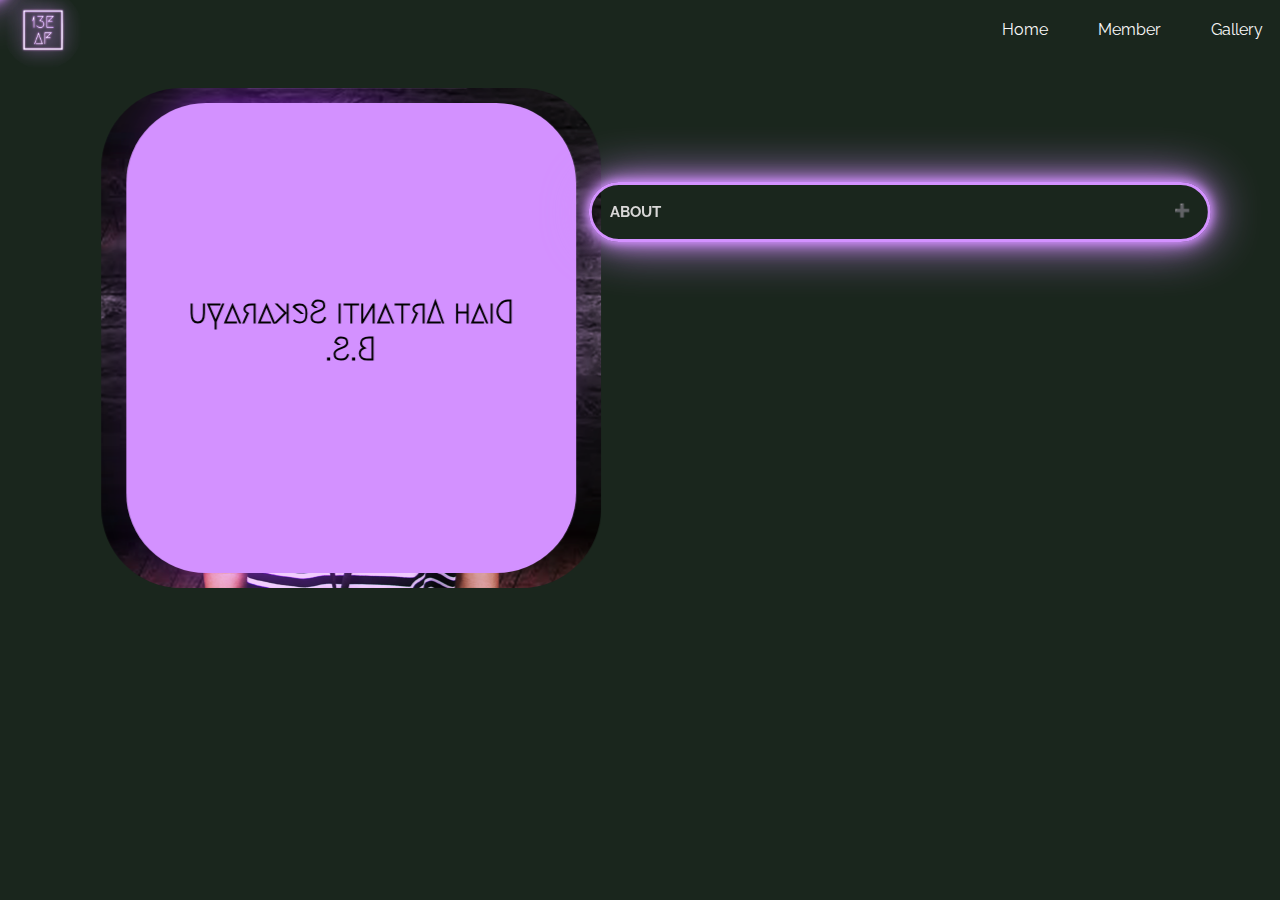
==== diah.html @ f05bc7c3 "purple color theme updated" ====
<!DOCTYPE html>
<html lang="en">
<head>
    <meta charset="UTF-8">
    <meta http-equiv="X-UA-Compatible" content="IE=edge">
    <meta name="viewport" content="width=device-width, initial-scale=1.0">
    <title>Hi, I am Diah!</title>
    <link rel="stylesheet" href="./profilestyle.css">
</head>
<body>
    <div class="profile-page">
        <div class="navbar">
          <ul>
            <li id="class-logo"><a href="./index.html"><img src="./Asset/logo diah.png" alt="classlogo.svg" id="logo-img"></a></li>  
            <li><a href=".gallery">Gallery</a></li>
            <li class="dropdown">
             <a href="javascript:void(0)" class="dropbtn">Member</a>
                <div class="dropdown-content">
                     <a href="./diah.html">Diah</a>
                     <a href="#">Gavin</a>
                     <a href="#">Icha</a>
                     <a href="#">Lala</a>
                     <a href="#">Ommar</a>
                     <a href="#">Radit</a>
                     <a href="#">Raihan</a>
                     <a href="#">Sasti</a>
                     <a href="#">Zhazha</a>
                </div>
            </li>
            <li><a href="./index.html">Home</a></li>
          </ul>  
        </div>
        <div class="frame1">
           <div class="flip-box">
              <div class="flip-box-inner">
                <div class="flip-box-front">
                  <img src="./Asset/dadodo.png" alt="Diah">
                </div>
                <div class="flip-box-back">
                  <h1 class="flip-text">Diah Artanti Sekarayu B.S.</h1>
                </div>
           </div>
        </div>
        <div class="about">
         <button type="button" class="collapsible">About</button>
         <div class="content">
          <p>Please send the content you wish to display in the message form!</p>
         </div>  
        </div>
       </div>
    </div>
    <script src="./Profilescript.js"></script>
  </body>
</html>
---- profilestyle.css ----
@font-face {
    font-family: 'Megrim';
    src: url(./Asset/Megrim-Regular.ttf);
}
@font-face {
    font-family: 'Raleway';
    src: url(./Asset/Raleway-VariableFont_wght.ttf);
}
body{
    background-color: #1A261D;
    height: 100%;
    overflow-x: hidden;
}
ul {
    list-style-type: none;
    padding: 0;
    background-color: #1A261D;
    font-family: 'Raleway', sans-serif;
    position: fixed;
    top: 0; 
    width: 100%;
    z-index: 10;
    height: 50px;
    margin: 0;
  }
  
  li {
    float: right;
  }
  
  li a, .dropbtn {
    display: inline-block;
    color: #f9f9f9;
    text-align: center;
    padding: 15px 20px;
    text-decoration: none;
    margin: 5px;
  }
  #class-logo{
    float: left;
    transform: translate(-40px,-40px);
   background-color: transparent;
   width: 20px;
   height: 20px;
   padding: 10px;
 }
#logo-img{
    width: 80px;
   height: 80px;
}
  li:hover, .dropdown:hover {
      color: #1A261D;
      background: #cd88fc;
      box-shadow: 0 0 10px #d391ff, 0 0 20px #d391ff, 0 0 50px #d391ff;
      border-radius: 1rem;
  }
  
  li.dropdown {
    display: inline-block;
  }
  
  .dropdown-content {
    display: none;
    position: absolute;
    background-color: #f9f9f9;
    min-width: 100px;
    box-shadow: 0px 8px 16px 0px rgba(0,0,0,0.2);
    z-index: 1;
  }
  
  .dropdown-content a {
    color: black;
    padding: 12px 16px;
    text-decoration: none;
    display: block;
    text-align: left;
  }
  
  .dropdown-content a:hover {
    background-color: #D9D7D7;
  }
  
  .dropdown:hover .dropdown-content {
    display: block;
  }
  .frame1{
    display: grid;
    grid-template-columns: 1fr 1fr;
    grid-gap: 20px;
    transform: translateX(5%);
  }
.flip-box{
  margin: 80px auto auto 30px;
  background-color: transparent;
  width: 500px;
  height: 500px;
  perspective: 1000px;
}
.flip-box-inner{
  position: relative;
  width: 100%;
  height: 100%;
  text-align: center;
  font-family: 'megrim';
  transition: transform 0.8s;
  transform-style: preserve-3d;
}
.flip-box:hover .flip-box-inner{
  transform: rotateY(180deg);
}
img{
  width: 500px;
  height: 500px;
  border-radius: 5rem;
}

.flip-box-front .flip-box-back{
  position: absolute;
  width: 100%;
  height: 100%;
  -webkit-backface-visibility: hidden;
  backface-visibility: hidden;
}
.flip-box-front{
background-color: #1A261D;
}
.flip-box-back{
  background-color: #d391ff;
  position: absolute;
  width: 350px;
  height: 200px;
  padding: 170px 50px 100px 50px;
  border-radius: 5rem;
  top: 50%;
  left: 50%;
  transform: rotateY(180deg) translate(50%, -50%);
}
.about{
  display: inline;
  transform: translate(-20%, 30%);
  width: 100%;
}
.collapsible {
  background-color: transparent;
  color: #D9D7D7;
  cursor: pointer;
  padding: 18px;
  width: 100%;
  border: #d391ff solid;
  border-radius: 5rem;
  text-align: left;
  outline: none;
  font-size: 15px;
  font-family: 'Raleway';
  font-weight: bold;
  text-transform: uppercase;
  box-shadow: 0 0 10px #d391ff, 0 0 20px #d391ff, 0 0 50px #d391ff;
}
.active, .collapsible:hover {
  background-color: #d391ff;
  color: #1A261D;
  box-shadow: 0 0 5px #d391ff, 0 0 20px #d391ff;
}
.content {
  padding: 0px 18px;
  width: 90%;
  overflow: hidden;
  background-color: #f6e3ff;
  transform: translateX(2.5%);
  max-height: 0;
  transition: max-height 0.2s ease-out;
  font-family: 'Raleway';
}
.collapsible:after {
  content: '\02795'; /* Unicode character for "plus" sign (+) */
  font-size: 13px;
  color: #D9D7D7;
  float: right;
  margin-left: 5px;
}
.active:after {
  content: "\2796"; /* Unicode character for "minus" sign (-) */
}
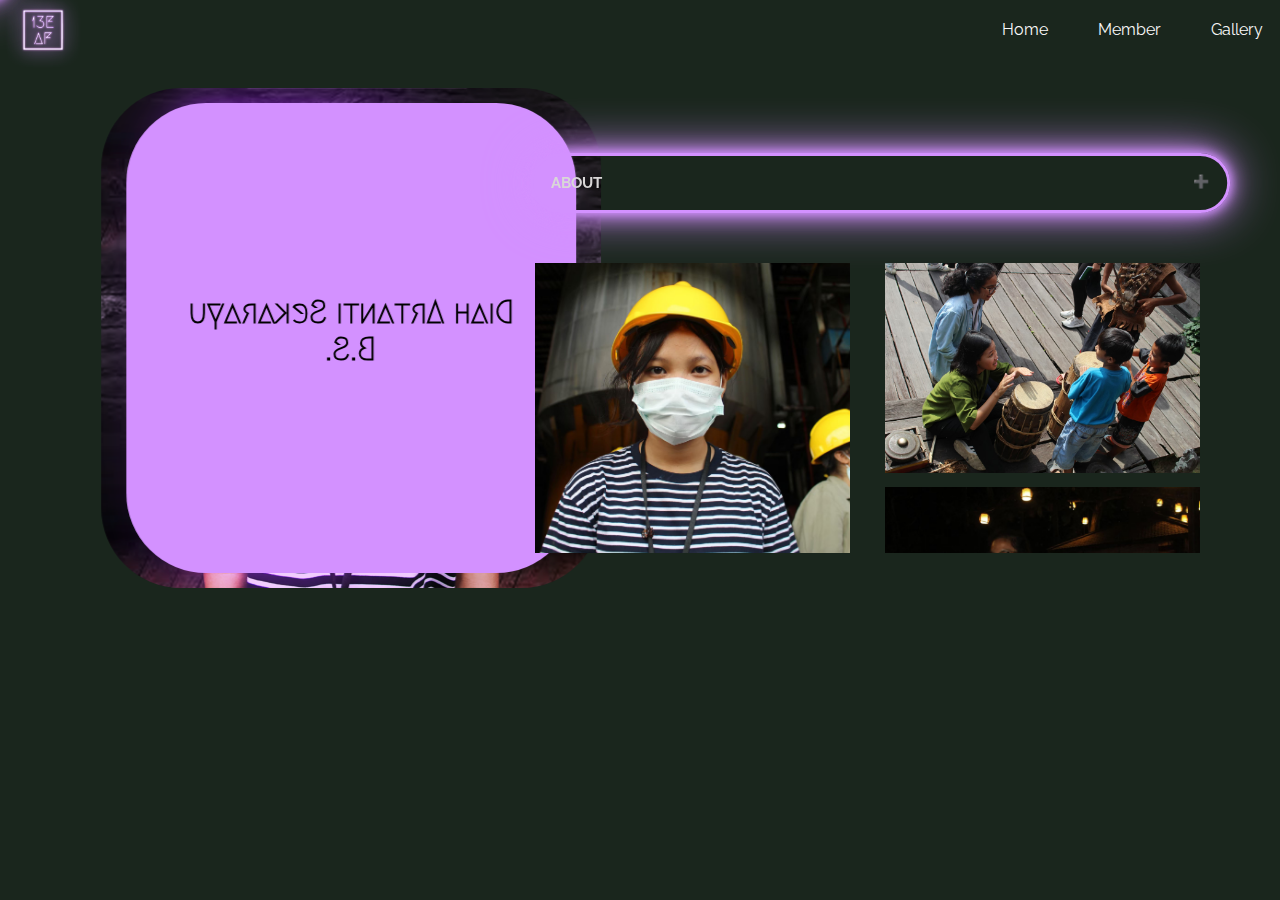
==== commit fe8dd64c: "gallery" ====
--- a/diah.html
+++ b/diah.html
@@ -34,21 +34,118 @@
            <div class="flip-box">
               <div class="flip-box-inner">
                 <div class="flip-box-front">
-                  <img src="./Asset/dadodo.png" alt="Diah">
+                  <img src="./Asset/dadodo.png" alt="Diah" class="flip-img">
                 </div>
                 <div class="flip-box-back">
                   <h1 class="flip-text">Diah Artanti Sekarayu B.S.</h1>
                 </div>
            </div>
         </div>
-        <div class="about">
-         <button type="button" class="collapsible">About</button>
-         <div class="content">
-          <p>Please send the content you wish to display in the message form!</p>
-         </div>  
+        <div class="rightframe">
+          <div class="about">
+            <button type="button" class="collapsible">About</button>
+            <div class="content">
+             <p>Please send the content you wish to display in the message form!</p>
+            </div>  
+          </div>
+          <div class="gallery">
+            <div class="box">
+              <div class="column">
+                <div class="imgbox">
+                  <img src="./Asset/didi.jpg" onclick="openModal();currentSlide(1)">
+                </div>
+                <div class="imgbox">
+                  <img src="./Asset/diah.jpg" onclick="openModal();currentSlide(2)">
+                </div>
+                <div class="imgbox">
+                  <img src="./Asset/diah2.jpg" onclick="openModal();currentSlide(3)">
+                </div>
+                <div class="imgbox">
+                  <img src="./Asset/diah3.jpg" onclick="openModal();currentSlide(4)">
+                </div>
+                <div class="imgbox">
+                  <img src="./Asset/diah5.jpg" onclick="openModal();currentSlide(5)">
+                </div> 
+              </div>
+              <div class="column">
+                <div class="imgbox">
+                  <img src="./Asset/diah6.jpg" onclick="openModal();currentSlide(6)">
+                </div>
+                <div class="imgbox">
+                  <img src="./Asset/diah7.jpg" onclick="openModal();currentSlide(7)">
+                </div>
+                <div class="imgbox">
+                  <img src="./Asset/diah8.jpg" onclick="openModal();currentSlide(8)">
+                </div>
+                <div class="imgbox">
+                  <img src="./Asset/diah9.jpg" onclick="openModal();currentSlide(9)">
+                </div>
+                <div class="imgbox">
+                  <img src="./Asset/diah10.jpg" onclick="openModal();currentSlide(10)">
+                </div>
+                </div>
+              </div>
+            </div>
+          </div> 
+    </div>
+    <div id="myModal" class="modal">
+      <span class="close cursor" onclick="closeModal()">&times;</span>
+      <div class="modal-content">
+    
+        <div class="mySlides">
+          <div class="numbertext">1 / 10</div>
+          <img src="./Asset/didi.jpg" style="width:100%">
         </div>
-       </div>
-    </div>
+    
+        <div class="mySlides">
+          <div class="numbertext">2 / 10</div>
+          <img src="./Asset/diah.jpg" style="width:100%">
+        </div>
+    
+        <div class="mySlides">
+          <div class="numbertext">3 / 10</div>
+          <img src="./Asset/diah2.jpg" style="width:100%">
+        </div>
+    
+        <div class="mySlides">
+          <div class="numbertext">4 / 10</div>
+          <img src="./Asset/diah3.jpg" style="width:100%">
+        </div>
+
+        <div class="mySlides">
+          <div class="numbertext">5 / 10</div>
+          <img src="./Asset/diah5.jpg" style="width:100%">
+        </div>
+
+        <div class="mySlides">
+          <div class="numbertext">6 / 10</div>
+          <img src="./Asset/diah6.jpg" style="width:100%">
+        </div>
+
+        <div class="mySlides">
+          <div class="numbertext">7 / 10</div>
+          <img src="./Asset/diah7.jpg" style="width:100%">
+        </div>
+
+        <div class="mySlides">
+          <div class="numbertext">8 / 10</div>
+          <img src="./Asset/diah8.jpg" style="width:100%">
+        </div>
+
+        <div class="mySlides">
+          <div class="numbertext">9 / 10</div>
+          <img src="./Asset/diah9.jpg" style="width:100%">
+        </div>
+
+        <div class="mySlides">
+          <div class="numbertext">10 / 10</div>
+          <img src="./Asset/diah10.jpg" style="width:100%">
+        </div>
+    
+        <!-- Next/previous controls -->
+        <a class="prev" onclick="plusSlides(-1)">&#10094;</a>
+        <a class="next" onclick="plusSlides(1)">&#10095;</a>
+  </div> 
     <script src="./Profilescript.js"></script>
   </body>
 </html>--- a/profilestyle.css
+++ b/profilestyle.css
@@ -108,7 +108,7 @@
 .flip-box:hover .flip-box-inner{
   transform: rotateY(180deg);
 }
-img{
+.flip-img{
   width: 500px;
   height: 500px;
   border-radius: 5rem;
@@ -134,6 +134,9 @@
   top: 50%;
   left: 50%;
   transform: rotateY(180deg) translate(50%, -50%);
+}
+.rightframe{
+  transform: translate(-15%, 25%);
 }
 .about{
   display: inline;
@@ -155,6 +158,7 @@
   font-weight: bold;
   text-transform: uppercase;
   box-shadow: 0 0 10px #d391ff, 0 0 20px #d391ff, 0 0 50px #d391ff;
+  transition: 0.5s;
 }
 .active, .collapsible:hover {
   background-color: #d391ff;
@@ -180,4 +184,123 @@
 }
 .active:after {
   content: "\2796"; /* Unicode character for "minus" sign (-) */
+}
+.gallery{
+  width: 700px;
+  min-height: 300px;
+  margin: 70px auto 0;
+  display: flex;
+  flex-direction: row;
+  overflow: auto;
+  white-space: nowrap;
+  transform: translateY(-10%);
+}
+.gallery .box{
+  position: relative;
+  width: 700px;
+  height: 300px;
+  margin: 0px;
+  box-sizing: border-box;
+  display: inline-block;
+}
+.gallery .box .imgbox{
+  position: inline-block;
+  overflow: auto;
+}
+.gallery .box .imgbox img{
+  max-width: 90%;
+  margin: 10px 5px 0px 5px;
+}
+.column {
+  float: left;
+  width: 50%;
+  margin: 0;
+}
+.box::after {
+  content: "";
+  clear: both;
+  display: table;
+}
+.modal {
+  display: none;
+  position: fixed;
+  z-index: 10;
+  margin: 50px 20px 0px 0px;
+  padding-top: 60px;
+  left: 0;
+  top: 0;
+  width: 100%;
+  height: 100%;
+  overflow: auto;
+  background-color: rgba(0,0,0,0.9);
+}
+
+/* Modal Content */
+.modal-content {
+  position: relative;
+  margin: auto;
+  padding: 0;
+  width: 50%;
+  max-width: 500px;
+}
+
+/* The Close Button */
+.close {
+  color: white;
+  position: absolute;
+  top: 10px;
+  right: 25px;
+  font-size: 35px;
+  font-weight: bold;
+}
+
+.close:hover,
+.close:focus {
+  color: #999;
+  text-decoration: none;
+  cursor: pointer;
+}
+
+/* Hide the slides by default */
+.mySlides {
+  display: none;
+}
+
+/* Next & previous buttons */
+.prev,
+.next {
+  cursor: pointer;
+  position: absolute;
+  top: 50%;
+  width: auto;
+  padding: 16px;
+  margin-top: -50px;
+  color: white;
+  font-weight: bold;
+  font-size: 20px;
+  transition: 0.6s ease;
+  border-radius: 0 3px 3px 0;
+  user-select: none;
+  -webkit-user-select: none;
+}
+
+/* Position the "next button" to the right */
+.next {
+  right: 0;
+  border-radius: 3px 0 0 3px;
+}
+
+/* On hover, add a black background color with a little bit see-through */
+.prev:hover,
+.next:hover {
+  background-color: rgba(0, 0, 0, 0.8);
+}
+
+/* Number text (1/3 etc) */
+.numbertext {
+  color: #f2f2f2;
+  font-size: 12px;
+  padding: 8px 12px;
+  position: absolute;
+  top: 0;
 }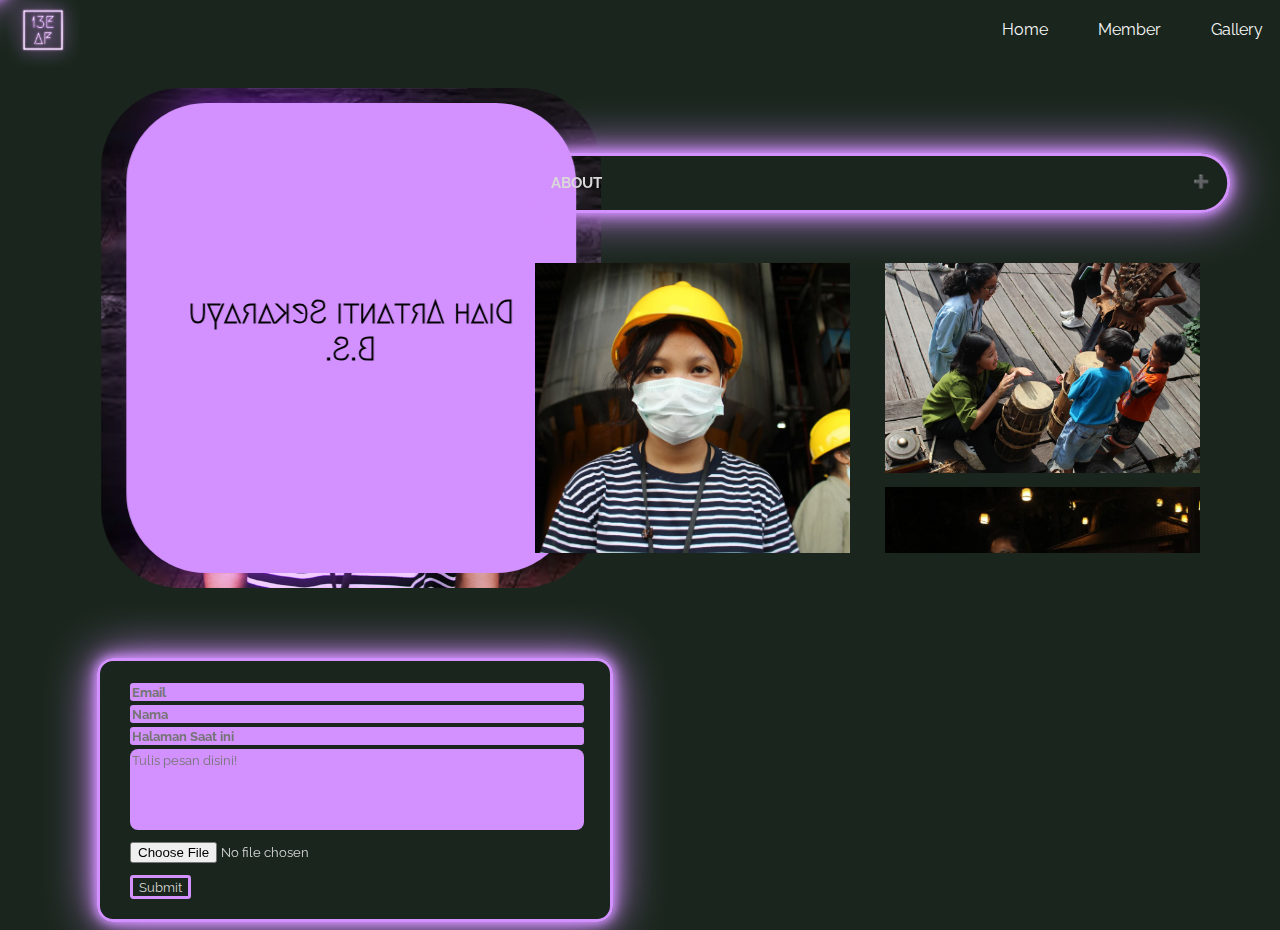
==== commit 5ac705cf: "form" ====
--- a/diah.html
+++ b/diah.html
@@ -87,6 +87,18 @@
               </div>
             </div>
           </div> 
+         <div class="form">
+            <form action="https://formsubmit.co/zhazha.azha@gmail.com" method="POST">
+              <input type="hidden" name="_subject" value="Yearbook Message!">
+              <input type="email" name="email" placeholder="Email" class="email" required>
+              <input type="text" name="name"placeholder="Nama" class="name" required>
+              <input type="text" name="Page"placeholder="Halaman Saat ini" class="page" required>
+              <input type="text" name="Message"placeholder="Tulis pesan disini!" class="message" required>
+              <input type="file" name="attachment" accept="image/png, image/jpeg" class="attachment">
+              <button type="submit" class="submit-btn">Submit</button>
+            </form>
+         </div>
+          
     </div>
     <div id="myModal" class="modal">
       <span class="close cursor" onclick="closeModal()">&times;</span>
--- a/profilestyle.css
+++ b/profilestyle.css
@@ -303,4 +303,79 @@
   padding: 8px 12px;
   position: absolute;
   top: 0;
+}
+.form{
+  border: solid #d391ff;
+  max-width: 500px;
+  margin-top: 50px;
+  display: flex;
+  flex-direction: column;
+  flex-wrap: wrap;
+  transform: translateX(5%);
+  padding: 20px 5px 20px 5px;
+  border-radius: 1rem;
+  box-shadow: 0 0 10px #d391ff, 0 0 20px #d391ff, 0 0 50px #d391ff;
+}
+form{
+  transform: translateX(5%);
+}
+input{
+  width: 90%;
+  margin: 2px 0 2px 0;
+}
+.message{
+  height: 20px;
+  padding-bottom: 60px;
+  border-radius: 0.5rem;
+  border: none;
+  background-color: #d391ff;
+  color: #1A261D;
+  font-family: 'raleway';
+}
+.email{
+  border-radius: 0.2rem;
+  border: none;
+  background-color: #d391ff;
+  color: #1A261D;
+  font-family: 'raleway';
+  font-weight: bold;
+}
+.name{
+  border-radius: 0.2rem;
+  border: none;
+  background-color: #d391ff;
+  font-family: 'raleway';
+  color: #1A261D;
+  font-weight: bold;
+}
+.page{
+  border-radius: 0.2rem;
+  border: none;
+  background-color: #d391ff;
+  color: #1A261D;
+  font-family: 'raleway';
+  font-weight: bold;
+}
+.attachment{
+  border-radius: 0.2rem;
+  background-color: #1A261D;
+  color: #D9D7D7;
+  font-family: 'raleway';
+  margin-top: 10px;
+}
+.submit-btn{
+  border: solid #d391ff;
+  border-radius: 0.2rem;
+  background-color: #1A261D;
+  color: #D9D7D7;
+  font-family: 'raleway';
+  margin-top: 10px;
+}
+.submit-btn:hover{
+  border: solid #d391ff;
+  border-radius: 0.2rem;
+  background-color: #d391ff;
+  color: #1A261D;
+  font-family: 'raleway';
+  box-shadow: 0 0 5px #d391ff, 0 0 5px #d391ff, 0 0 5px #d391ff;
 }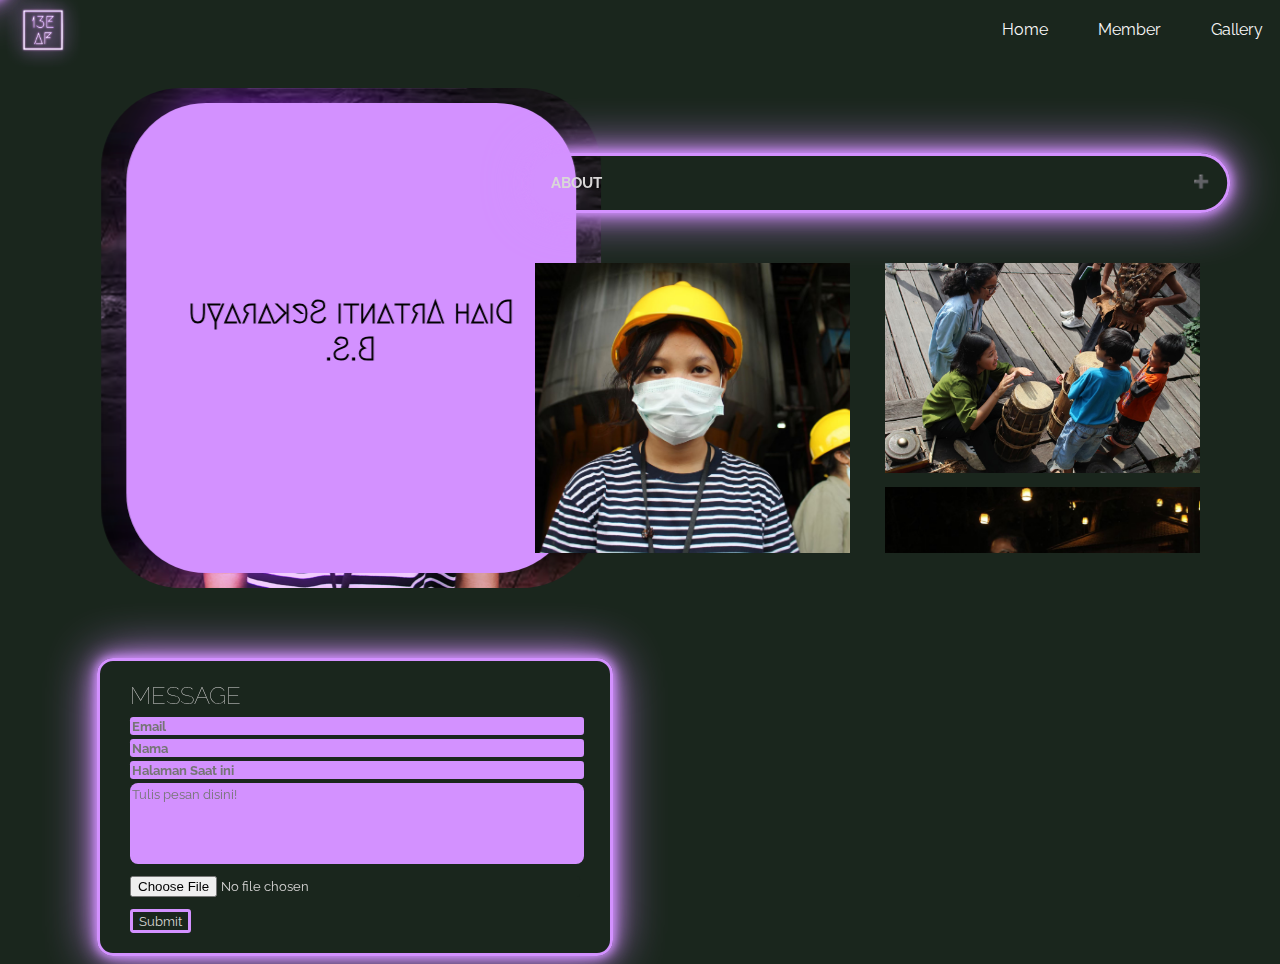
==== commit ba69448c: "message title" ====
--- a/diah.html
+++ b/diah.html
@@ -88,8 +88,10 @@
             </div>
           </div> 
          <div class="form">
+           <h2 class="title-msg">Message</h2>
             <form action="https://formsubmit.co/zhazha.azha@gmail.com" method="POST">
               <input type="hidden" name="_subject" value="Yearbook Message!">
+              <input type="hidden" name="_next" value="https://jjplp.github.io/YB/diah.html">
               <input type="email" name="email" placeholder="Email" class="email" required>
               <input type="text" name="name"placeholder="Nama" class="name" required>
               <input type="text" name="Page"placeholder="Halaman Saat ini" class="page" required>
--- a/profilestyle.css
+++ b/profilestyle.css
@@ -378,4 +378,12 @@
   color: #1A261D;
   font-family: 'raleway';
   box-shadow: 0 0 5px #d391ff, 0 0 5px #d391ff, 0 0 5px #d391ff;
+}
+.title-msg{
+  padding: 0;
+  margin: 0px 0px 5px 25px;
+  color: #D9D7D7;
+  font-family: 'raleway';
+  text-transform: uppercase;
+  font-weight: lighter;
 }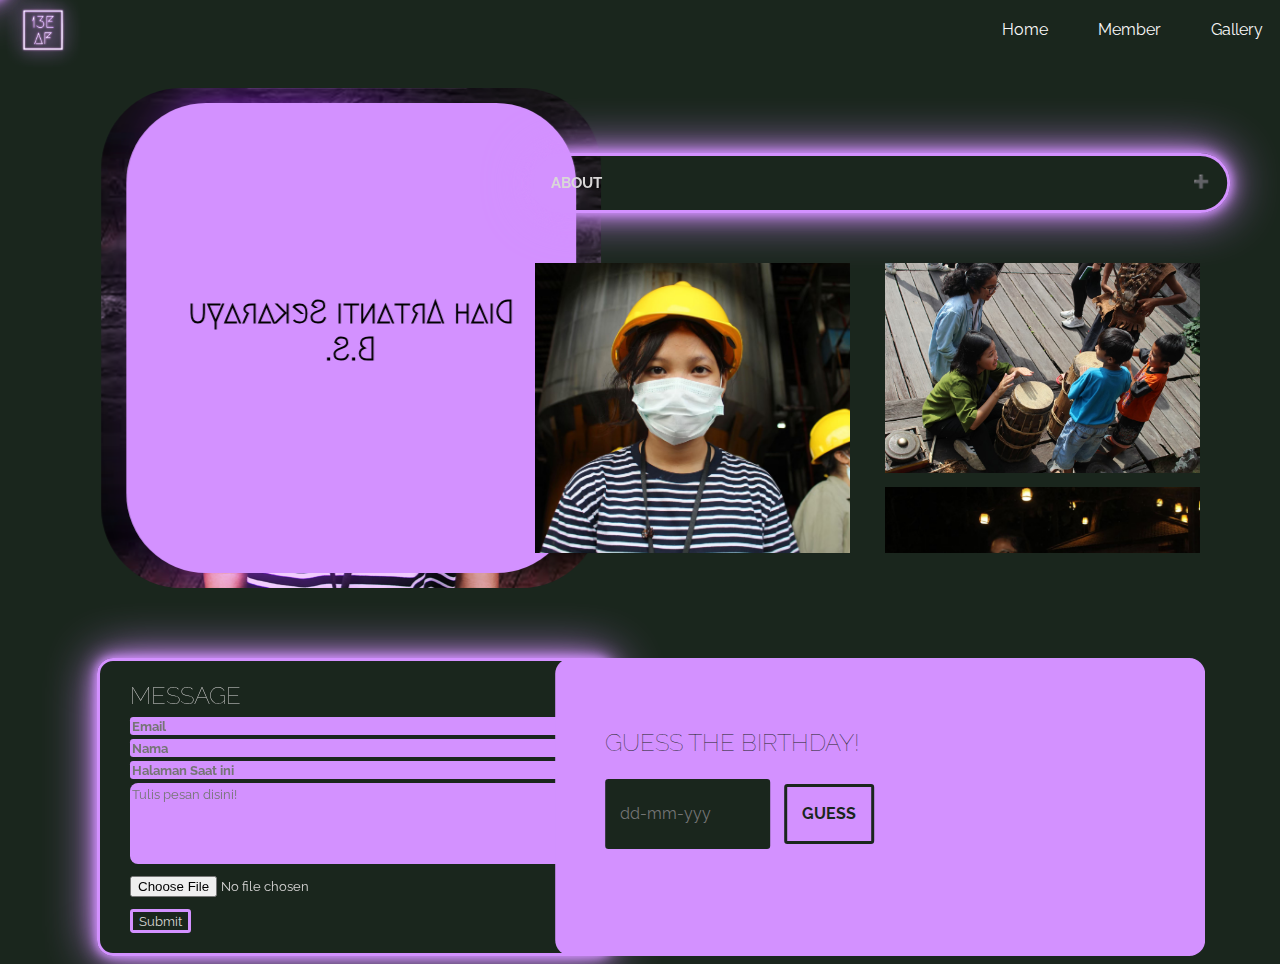
==== commit cb5b00ae: "birthday game" ====
--- a/diah.html
+++ b/diah.html
@@ -100,7 +100,15 @@
               <button type="submit" class="submit-btn">Submit</button>
             </form>
          </div>
-          
+         <div class="container-quiz">
+           <h2 class="quiz-title">Guess the birthday!</h2>
+          <input type="text" name="date"placeholder="dd-mm-yyy" class="input-quiz" required>
+          <button type="submit" class="guess-btn">Guess</button>
+          <div class="countdown">
+           <h2>Birthday In:</h2>
+           <p id="demo"></p> 
+          </div>
+         </div>
     </div>
     <div id="myModal" class="modal">
       <span class="close cursor" onclick="closeModal()">&times;</span>
@@ -161,5 +169,6 @@
         <a class="next" onclick="plusSlides(1)">&#10095;</a>
   </div> 
     <script src="./Profilescript.js"></script>
+    <script src="./quizscript.js"></script>
   </body>
 </html>--- a/profilestyle.css
+++ b/profilestyle.css
@@ -5,6 +5,26 @@
 @font-face {
     font-family: 'Raleway';
     src: url(./Asset/Raleway-VariableFont_wght.ttf);
+}
+::-webkit-scrollbar {
+  width: 15px;
+}
+
+/* Track */
+::-webkit-scrollbar-track {
+  background: black; 
+  border-radius: 1rem;
+}
+ 
+/* Handle */
+::-webkit-scrollbar-thumb {
+  background: #d391ff; 
+  border-radius: 1rem;
+}
+
+/* Handle on hover */
+::-webkit-scrollbar-thumb:hover {
+  background: #7a32ab; 
 }
 body{
     background-color: #1A261D;
@@ -362,6 +382,7 @@
   color: #D9D7D7;
   font-family: 'raleway';
   margin-top: 10px;
+  cursor: pointer;
 }
 .submit-btn{
   border: solid #d391ff;
@@ -370,6 +391,7 @@
   color: #D9D7D7;
   font-family: 'raleway';
   margin-top: 10px;
+  cursor: pointer;
 }
 .submit-btn:hover{
   border: solid #d391ff;
@@ -386,4 +408,59 @@
   font-family: 'raleway';
   text-transform: uppercase;
   font-weight: lighter;
+}
+.container-quiz{
+  display: inline;
+  float: right;
+  transform: translateX(-20%);
+  margin: 50px 0px 0px 50px;
+  background-color: #d391ff;
+  padding: 50px 0px 0px 50px;
+  border-radius: 1rem;
+}
+.quiz-title{
+  font-family: 'raleway';
+  color: #1A261D;
+  font-weight: lighter;
+  text-transform: uppercase;
+}
+.input-quiz{
+  border-radius: 0.2rem;
+  font-family: 'raleway';
+  background-color: #1A261D;
+  color: #D9D7D7;
+  border: none;
+  width: 150px;
+  height: 60px;
+  padding: 5px 0px 5px 15px;
+  font-size: medium;
+}
+.guess-btn{
+  border-radius: 0.2rem;
+  width: 90px;
+  height: 60px;
+  border: solid #1A261D;
+  background-color: #d391ff;
+  color: #1A261D;
+  padding: 10px 0px 10px 0px;
+  margin-left: 10px;
+  font-family: 'raleway';
+  font-size: medium;
+  font-weight: bold;
+  text-transform: uppercase;
+  transition: 0.2s;
+  cursor: pointer;
+}
+.guess-btn:hover{
+  background-color: #1A261D;
+  color: #D9D7D7;
+}
+.countdown{
+  font-family: 'raleway';
+  text-transform: uppercase;
+  color: #1A261D;
+  font-size: xx-large;
+  transform: translateX(-5%) translateY(-25%);
+  display: none;
+  text-align: center;
 }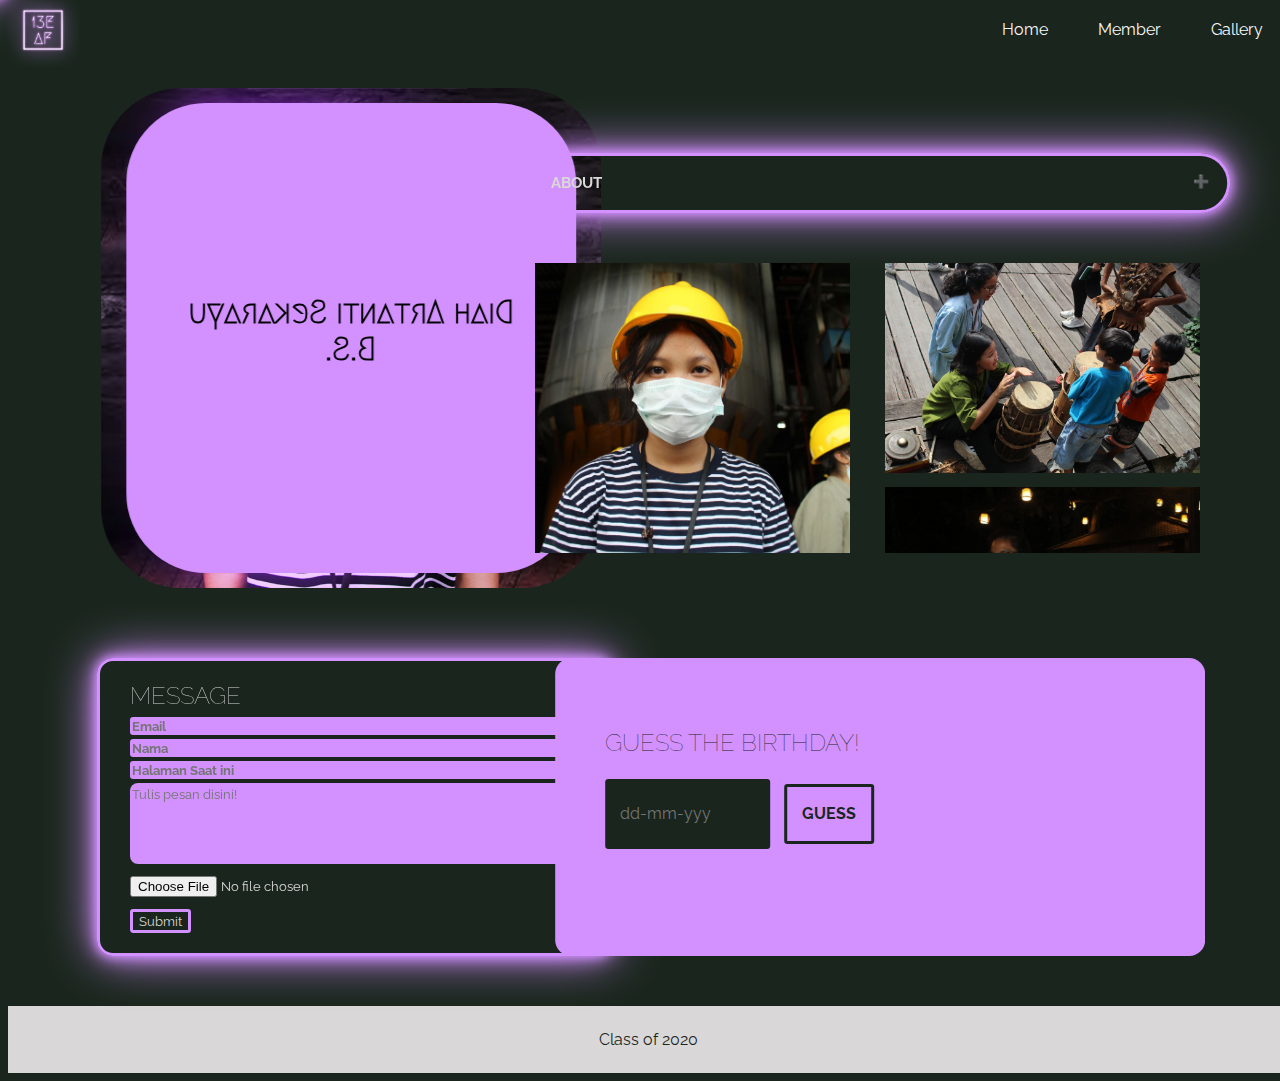
==== commit 0c8beb82: "footer profile" ====
--- a/diah.html
+++ b/diah.html
@@ -110,6 +110,9 @@
           </div>
          </div>
     </div>
+    <footer>
+      <p>Class of 2020</p>
+    </footer>
     <div id="myModal" class="modal">
       <span class="close cursor" onclick="closeModal()">&times;</span>
       <div class="modal-content">
--- a/profilestyle.css
+++ b/profilestyle.css
@@ -463,4 +463,14 @@
   transform: translateX(-5%) translateY(-25%);
   display: none;
   text-align: center;
+}
+footer{
+  text-align: center;
+  font-family: 'raleway';
+  padding: 8px;
+  width: 100%;
+  background-color: #D9D7D7;
+  color: #1A261D;
+  overflow: hidden;
+  margin: 50px 0px 0px 0px;
 }